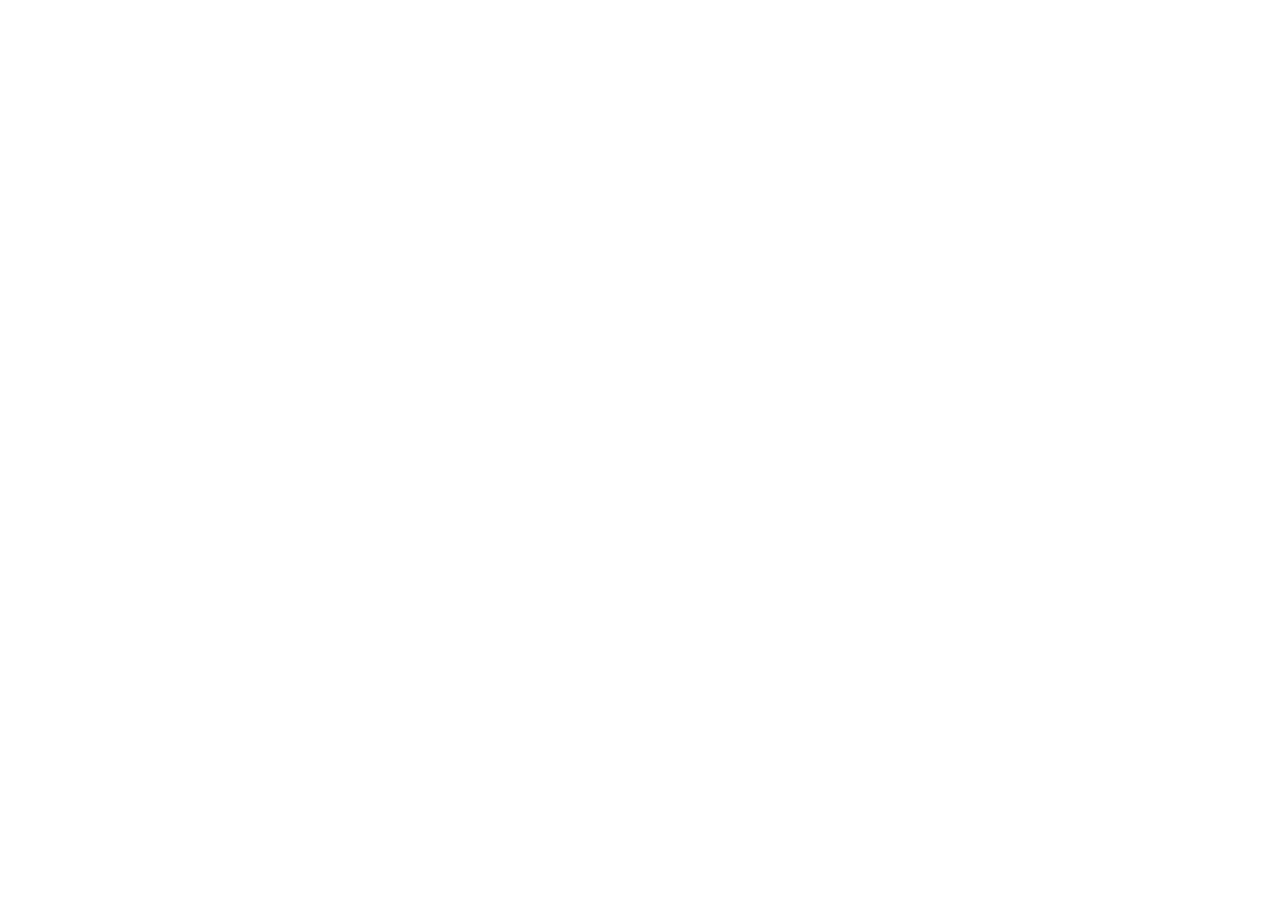
==== index.html @ 16ee1bc9 "day_3" ====
<!DOCTYPE html>
<html lang="en">
<head>
    <meta charset="UTF-8">
    <meta name="viewport" content="width=device-width, initial-scale=1.0">
    <title>Day_3-JS</title>
    <script src="script.js"></script>
</head>
<body>
    
</body>
</html>
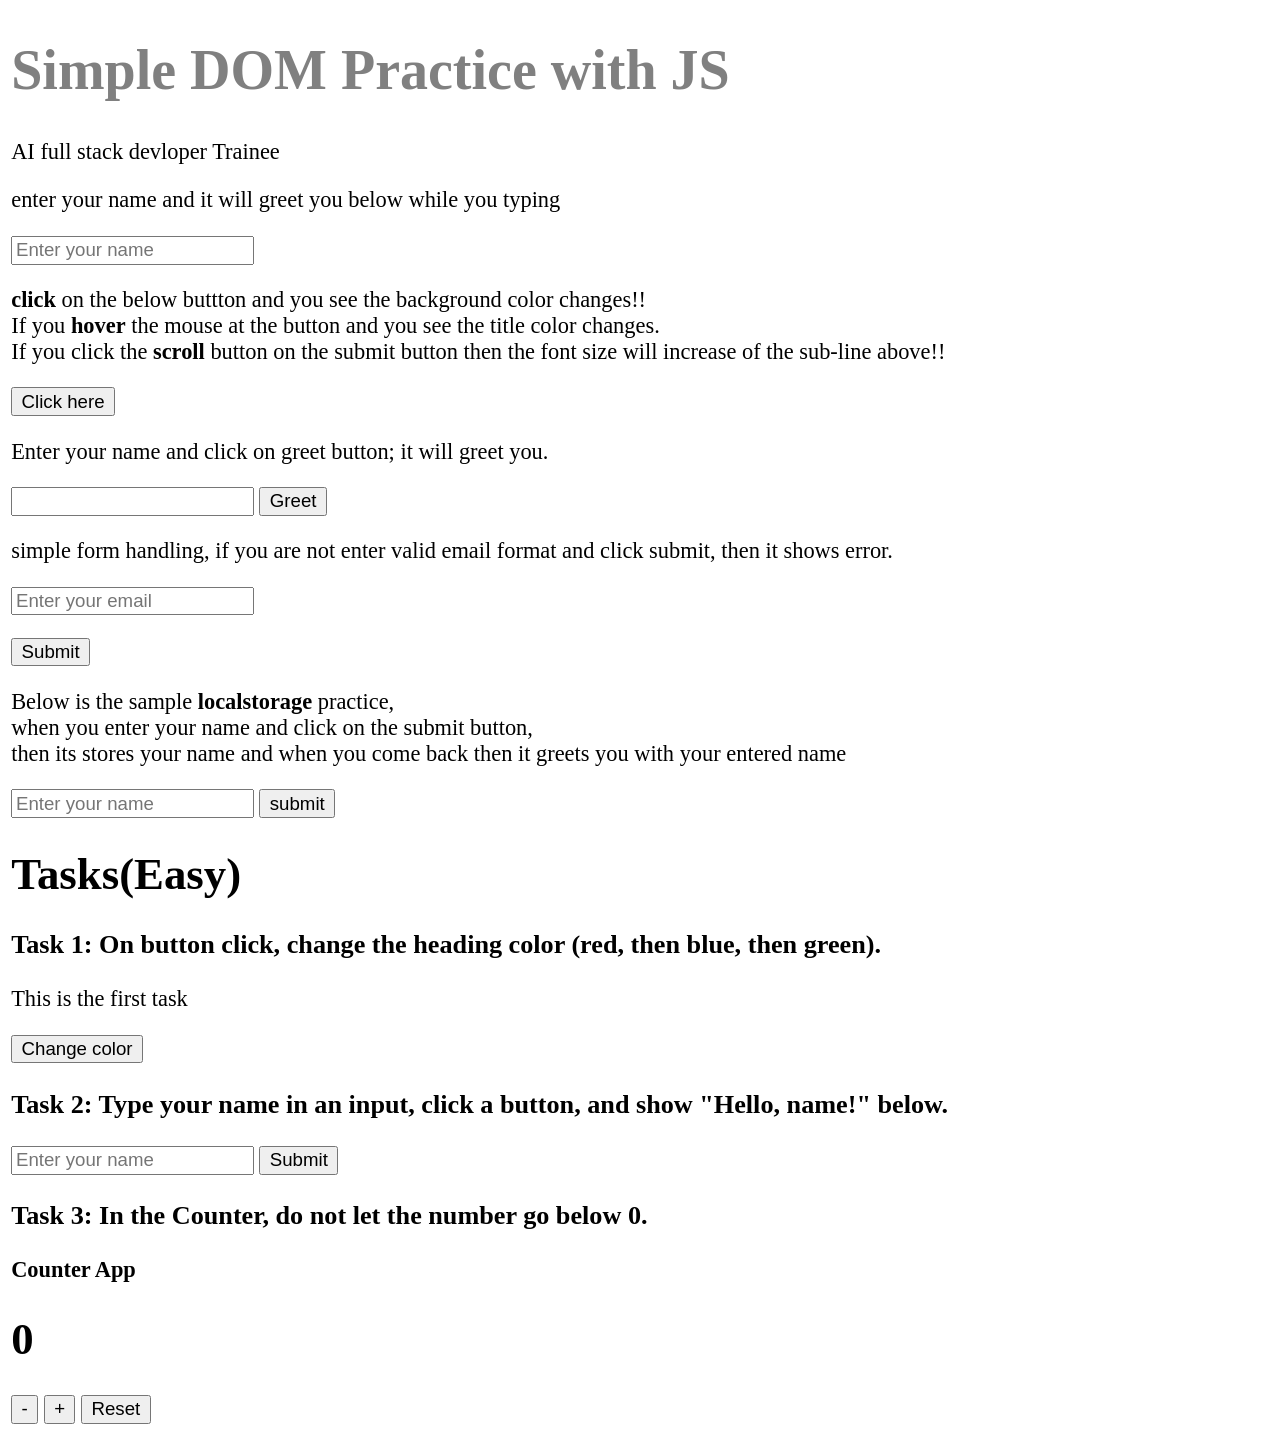
==== commit 3b70f54c: "day_4" ====
--- a/index.html
+++ b/index.html
@@ -3,10 +3,72 @@
 <head>
     <meta charset="UTF-8">
     <meta name="viewport" content="width=device-width, initial-scale=1.0">
-    <title>Day_3-JS</title>
-    <script src="script.js"></script>
+    <title>Day-4 (DOM)</title>
 </head>
-<body>
+<body style="zoom: 140%;">
+    <h1 id="title">Simple DOM Practice with JS</h1>
+    <p class="para">AI full stack devloper Trainee</p>
+    <P>enter your name and it will greet you below while you typing</P>
+    <input type="text" placeholder="Enter your name" id="uname">
+    <p id="result"></p>
+
+    <p><b>click</b> on the below buttton and you see the background color changes!! <br>
+    If you <strong>hover</strong> the mouse at the button and you see the title color changes.<br>
+    If you click the <b>scroll</b> button on the submit button then the font size will increase of the sub-line above!!
+
+    </p>
+    <button id="btn">Click here</button><br>
     
+    <!-- simple input and greet with that input -->
+    <p> Enter your name and click on greet button; it will greet you.
+    </p>
+    <input type="text" id="nameInp">
+    <button id="greetBtn">Greet</button>
+    <p id="output"></p>
+
+    <ul id="list"></ul>
+
+      <!-- form handling -->
+    <p>simple form handling, if you are not enter valid email format and click submit, then it shows error.</p>
+    <form id="myform">
+        <input type="text" placeholder="Enter your email" id="email">
+        <p id="error" style="color: red;"></p>
+        <button type="submit">Submit</button>
+    </form>
+
+    <!-- local storage practice code-->
+    <p>Below is the sample <b>localstorage</b> practice,<br> when you enter your name and click on the submit button,<br> then its stores your name and when you come back then it greets you with your entered name</p>
+    <input type="text" placeholder="Enter your name" id="username">
+    <button type="submit" id="sub">submit</button>
+    <p id="data"></p>
+
+<!-- easy -->
+<!-- Task-1 -->
+    <h1>Tasks(Easy)</h1>
+    <h3>Task 1: On button click, change the heading color (red, then blue, then green).</h3>
+<!-- actual task -->
+    <p id="title1">This is the first task</p>
+    <button id="btn1">Change color</button>
+
+<!-- Task-2 -->
+    <h3>Task 2: Type your name in an input, click a button, and show "Hello, name!" below.</h3>
+
+    <input type="text" id="input1" placeholder="Enter your name">
+    <button id="sub1">Submit</button>
+    <p id="output1"></p>
+
+
+    <!-- Task-3 -->
+    <h3>Task 3: In the Counter, do not let the number go below 0.</h3>
+    <label for="title" style="font-weight: bold;">Counter App</label>
+    <h1 id="count">0</h1>
+    <button type="submit" id="minus">-</button>
+    <button type="submit" id="plus">+</button>
+    <button type="reset" id="reset">Reset</button>
+
+
+<script src="script.js"></script>
 </body>
+    
+  
 </html>
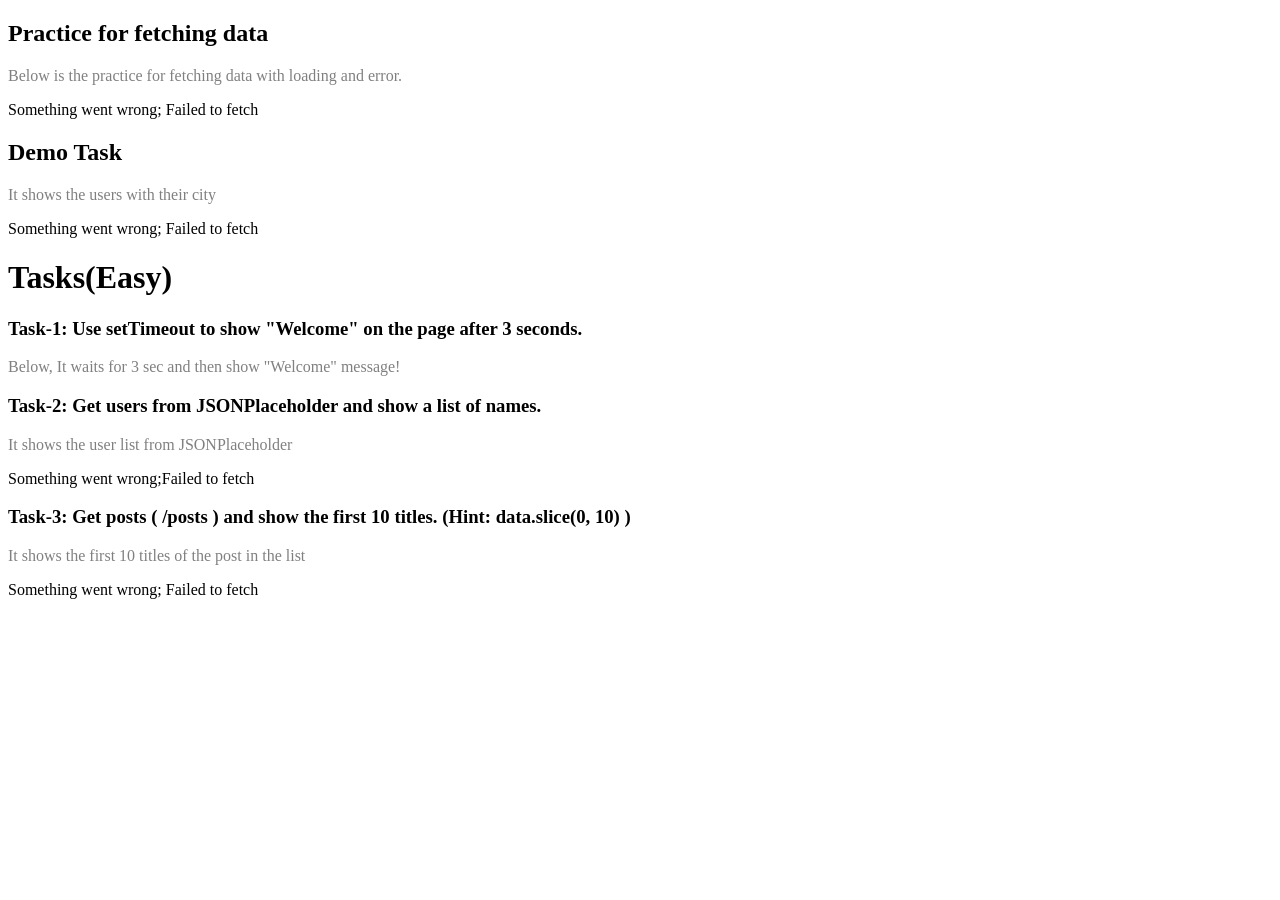
==== commit 214e2c60: "Day_5" ====
--- a/index.html
+++ b/index.html
@@ -3,72 +3,51 @@
 <head>
     <meta charset="UTF-8">
     <meta name="viewport" content="width=device-width, initial-scale=1.0">
-    <title>Day-4 (DOM)</title>
+    <title>Day-5 JS</title>
 </head>
-<body style="zoom: 140%;">
-    <h1 id="title">Simple DOM Practice with JS</h1>
-    <p class="para">AI full stack devloper Trainee</p>
-    <P>enter your name and it will greet you below while you typing</P>
-    <input type="text" placeholder="Enter your name" id="uname">
-    <p id="result"></p>
+<body>
+    <div>
+        <h2>Practice for fetching data</h2>
+        <p style="color: gray;">Below is the practice for fetching data with loading and error.</p>
+        <p id="status1"></p>
+        <ol id="userlist"></ol>
+    </div>
+    
 
-    <p><b>click</b> on the below buttton and you see the background color changes!! <br>
-    If you <strong>hover</strong> the mouse at the button and you see the title color changes.<br>
-    If you click the <b>scroll</b> button on the submit button then the font size will increase of the sub-line above!!
+    <!-- demo task -->
+    <h2>Demo Task</h2>
+    <div>
+        <p style="color: gray;">It shows the users with their city</p>
+        <p id="status2"></p>
+        <ul id="userlist1"></ul>
+    </div>
 
-    </p>
-    <button id="btn">Click here</button><br>
-    
-    <!-- simple input and greet with that input -->
-    <p> Enter your name and click on greet button; it will greet you.
-    </p>
-    <input type="text" id="nameInp">
-    <button id="greetBtn">Greet</button>
-    <p id="output"></p>
+    <h1>Tasks(Easy)</h1>
+    <!-- Task-1 -->
+    <div>
+        <h3>Task-1: Use setTimeout to show "Welcome" on the page after 3 seconds.</h3>
+        <p style="color: gray;">Below, It waits for 3 sec and then show "Welcome" message!</p>
+        <p id="greet"></p>
+    </div>
 
-    <ul id="list"></ul>
+    <!-- Task-2 -->
+     <div>
+        <h3>Task-2: Get users from JSONPlaceholder and show a list of names.</h3>
+        <p style="color: gray;">It shows the user list from JSONPlaceholder</p>
+        <p id="status4"></p>
+        <ol id="list1"></ol>
+    </div>
+    <!-- Task-3 -->
 
-      <!-- form handling -->
-    <p>simple form handling, if you are not enter valid email format and click submit, then it shows error.</p>
-    <form id="myform">
-        <input type="text" placeholder="Enter your email" id="email">
-        <p id="error" style="color: red;"></p>
-        <button type="submit">Submit</button>
-    </form>
-
-    <!-- local storage practice code-->
-    <p>Below is the sample <b>localstorage</b> practice,<br> when you enter your name and click on the submit button,<br> then its stores your name and when you come back then it greets you with your entered name</p>
-    <input type="text" placeholder="Enter your name" id="username">
-    <button type="submit" id="sub">submit</button>
-    <p id="data"></p>
-
-<!-- easy -->
-<!-- Task-1 -->
-    <h1>Tasks(Easy)</h1>
-    <h3>Task 1: On button click, change the heading color (red, then blue, then green).</h3>
-<!-- actual task -->
-    <p id="title1">This is the first task</p>
-    <button id="btn1">Change color</button>
-
-<!-- Task-2 -->
-    <h3>Task 2: Type your name in an input, click a button, and show "Hello, name!" below.</h3>
-
-    <input type="text" id="input1" placeholder="Enter your name">
-    <button id="sub1">Submit</button>
-    <p id="output1"></p>
+    <div>
+        <h3>Task-3: Get posts ( /posts ) and show the first 10 titles. (Hint: data.slice(0, 10) )</h3>
+        <p style="color: gray;">It shows the first 10 titles of the post in the list</p>
+        <p id="status3"></p>
+        <ol id="userpost"></ol>
+    </div>
 
 
-    <!-- Task-3 -->
-    <h3>Task 3: In the Counter, do not let the number go below 0.</h3>
-    <label for="title" style="font-weight: bold;">Counter App</label>
-    <h1 id="count">0</h1>
-    <button type="submit" id="minus">-</button>
-    <button type="submit" id="plus">+</button>
-    <button type="reset" id="reset">Reset</button>
 
-
-<script src="script.js"></script>
+    <script src="script.js"></script>
 </body>
-    
-  
 </html>
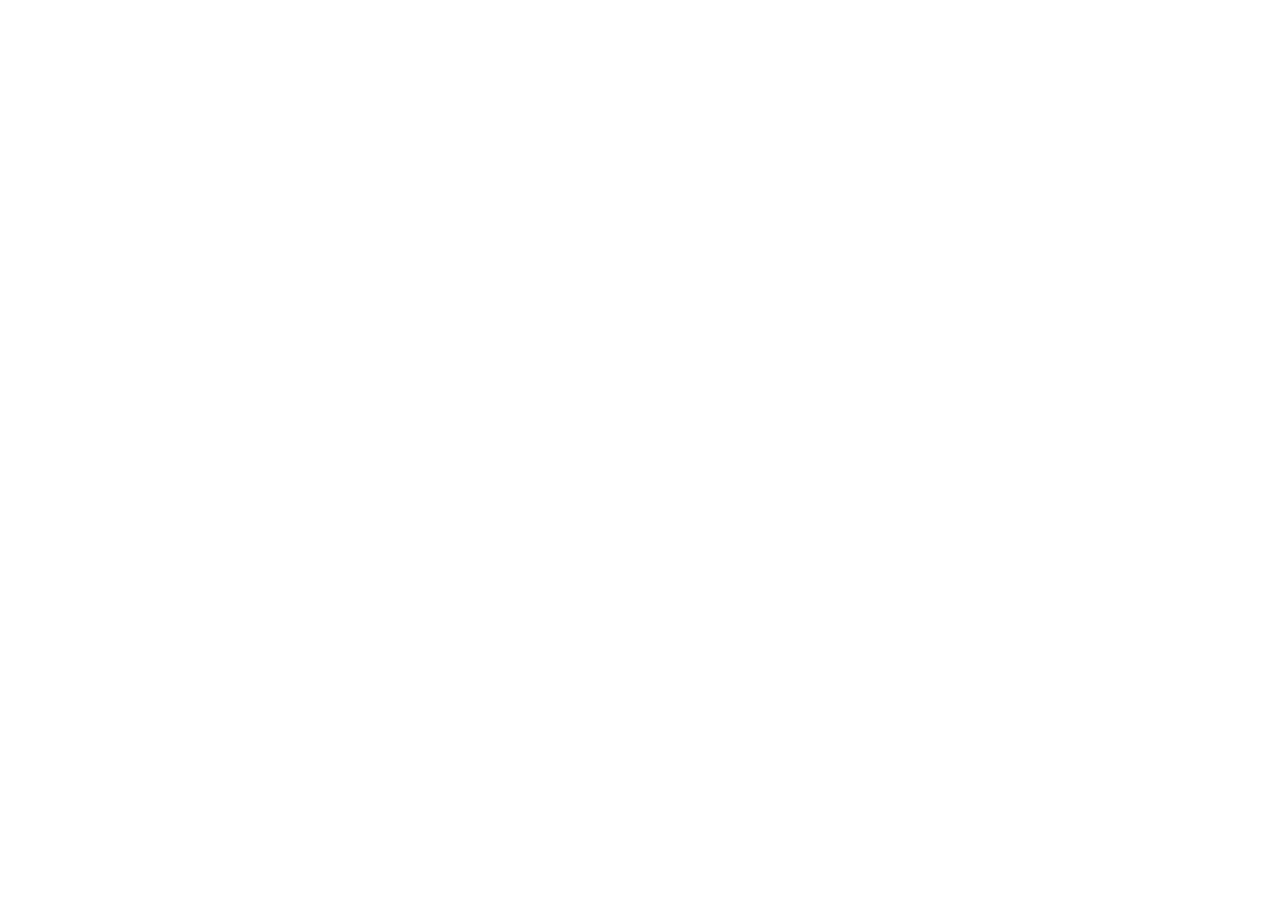
==== commit bfefab91: "latest" ====
--- a/index.html
+++ b/index.html
@@ -3,51 +3,10 @@
 <head>
     <meta charset="UTF-8">
     <meta name="viewport" content="width=device-width, initial-scale=1.0">
-    <title>Day-5 JS</title>
+    <title>Day_1</title>
+    <script src="script.js"></script>
 </head>
 <body>
-    <div>
-        <h2>Practice for fetching data</h2>
-        <p style="color: gray;">Below is the practice for fetching data with loading and error.</p>
-        <p id="status1"></p>
-        <ol id="userlist"></ol>
-    </div>
     
-
-    <!-- demo task -->
-    <h2>Demo Task</h2>
-    <div>
-        <p style="color: gray;">It shows the users with their city</p>
-        <p id="status2"></p>
-        <ul id="userlist1"></ul>
-    </div>
-
-    <h1>Tasks(Easy)</h1>
-    <!-- Task-1 -->
-    <div>
-        <h3>Task-1: Use setTimeout to show "Welcome" on the page after 3 seconds.</h3>
-        <p style="color: gray;">Below, It waits for 3 sec and then show "Welcome" message!</p>
-        <p id="greet"></p>
-    </div>
-
-    <!-- Task-2 -->
-     <div>
-        <h3>Task-2: Get users from JSONPlaceholder and show a list of names.</h3>
-        <p style="color: gray;">It shows the user list from JSONPlaceholder</p>
-        <p id="status4"></p>
-        <ol id="list1"></ol>
-    </div>
-    <!-- Task-3 -->
-
-    <div>
-        <h3>Task-3: Get posts ( /posts ) and show the first 10 titles. (Hint: data.slice(0, 10) )</h3>
-        <p style="color: gray;">It shows the first 10 titles of the post in the list</p>
-        <p id="status3"></p>
-        <ol id="userpost"></ol>
-    </div>
-
-
-
-    <script src="script.js"></script>
 </body>
 </html>
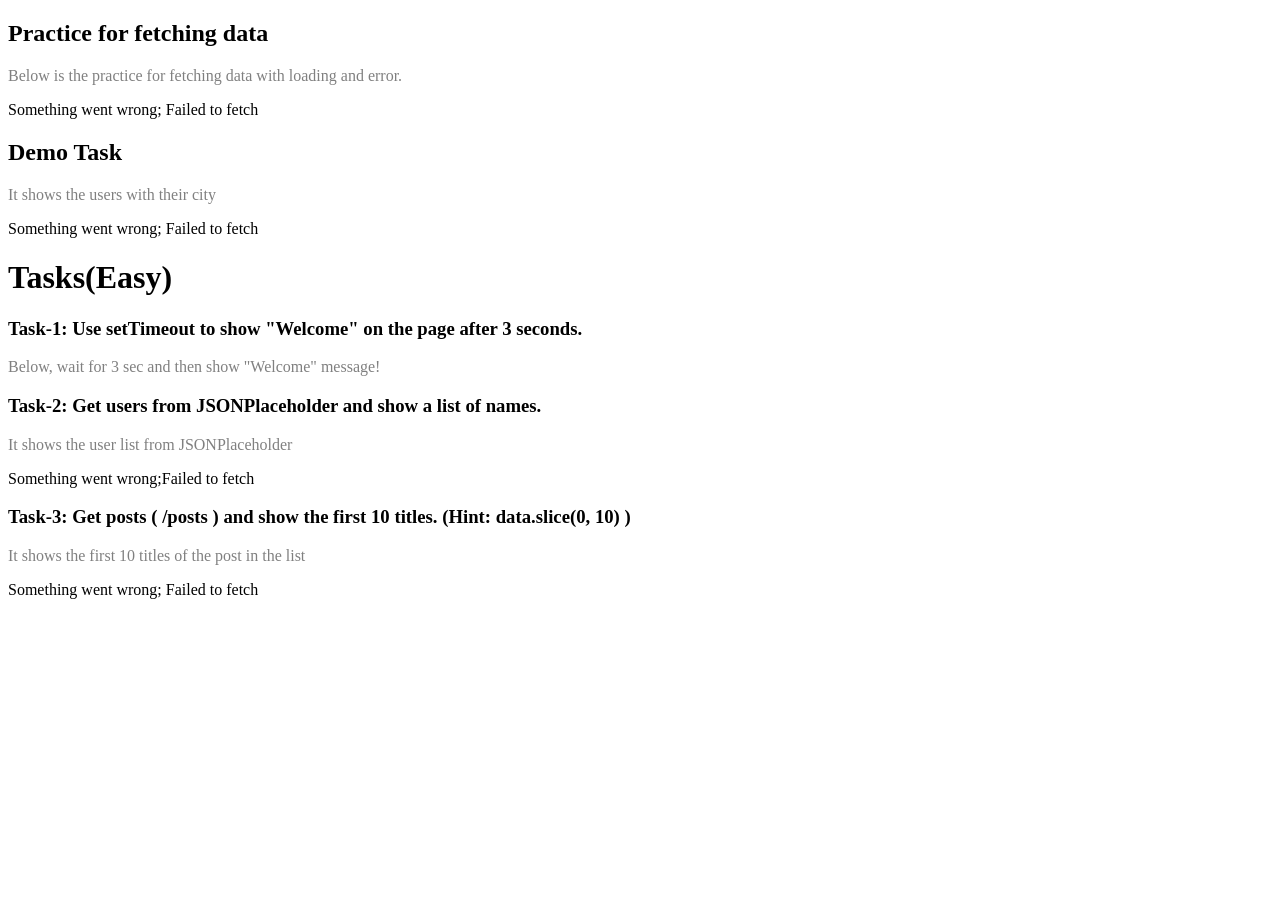
==== commit 0631da04: "day_ done" ====
--- a/index.html
+++ b/index.html
@@ -3,10 +3,49 @@
 <head>
     <meta charset="UTF-8">
     <meta name="viewport" content="width=device-width, initial-scale=1.0">
-    <title>Day_1</title>
-    <script src="script.js"></script>
+    <title>Day-5 JS</title>
 </head>
 <body>
-    
+    <div>
+        <h2>Practice for fetching data</h2>
+        <p style="color: gray;">Below is the practice for fetching data with loading and error.</p>
+        <p id="status1"></p>
+        <ol id="userlist"></ol>
+    </div>
+
+    <!-- demo task -->
+    <h2>Demo Task</h2>
+    <div>
+        <p style="color: gray;">It shows the users with their city</p>
+        <p id="status2"></p>
+        <ul id="userlist1"></ul>
+    </div>
+
+    <h1>Tasks(Easy)</h1>
+    <!-- Task-1 -->
+    <div>
+        <h3>Task-1: Use setTimeout to show "Welcome" on the page after 3 seconds.</h3>
+        <p style="color: gray;">Below, wait for 3 sec and then show "Welcome" message!</p>
+        <p id="greet"></p>
+    </div>
+
+    <!-- Task-2 -->
+     <div>
+        <h3>Task-2: Get users from JSONPlaceholder and show a list of names.</h3>
+        <p style="color: gray;">It shows the user list from JSONPlaceholder</p>
+        <p id="status4"></p>
+        <ol id="list1"></ol>
+    </div>
+
+    <!-- Task-3 -->
+    <div>
+        <h3>Task-3: Get posts ( /posts ) and show the first 10 titles. (Hint: data.slice(0, 10) )</h3>
+        <p style="color: gray;">It shows the first 10 titles of the post in the list</p>
+        <p id="status3"></p>
+        <ol id="userpost"></ol>
+    </div>
+
+
+    <script src="script.js"></script>
 </body>
 </html>
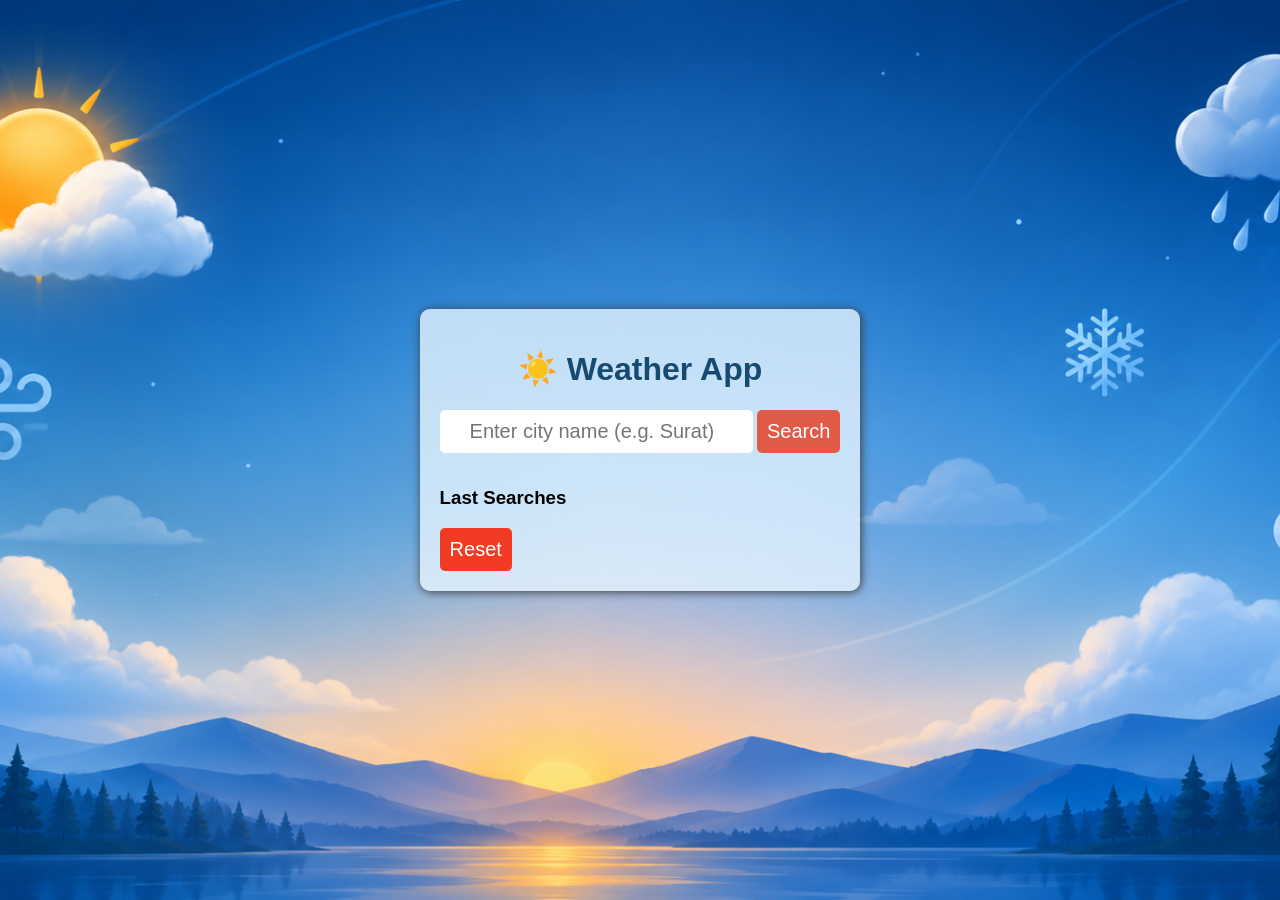
==== commit f5955731: "weather app" ====
--- a/index.html
+++ b/index.html
@@ -1,51 +1,30 @@
 <!DOCTYPE html>
 <html lang="en">
-<head>
-    <meta charset="UTF-8">
-    <meta name="viewport" content="width=device-width, initial-scale=1.0">
-    <title>Day-5 JS</title>
+<head> 
+	<meta charset="UTF-8"> 
+	<meta name="viewport" content="width=device-width, initial-scale=1.0"> 
+	<title>Weather App</title> 
+	<link rel="stylesheet" href="style.css">
 </head>
-<body>
-    <div>
-        <h2>Practice for fetching data</h2>
-        <p style="color: gray;">Below is the practice for fetching data with loading and error.</p>
-        <p id="status1"></p>
-        <ol id="userlist"></ol>
+<body> 
+<div class="app"> 
+	<h1 id="title">☀️ Weather App</h1> 
+	
+    <form id="searchForm"> 
+	    <input id="cityInput" placeholder="Enter city name (e.g. Surat)"> 
+	    <button type="submit" id="sub">Search</button> 
+	</form> 
+	
+    <p id="status"></p> 
+	<div id="result"></div> 
+
+    <div id="recentSearches">
+        <h3 id="lastsearch">Last Searches</h3>
+        <ul id="searchList"></ul>
     </div>
-
-    <!-- demo task -->
-    <h2>Demo Task</h2>
-    <div>
-        <p style="color: gray;">It shows the users with their city</p>
-        <p id="status2"></p>
-        <ul id="userlist1"></ul>
-    </div>
-
-    <h1>Tasks(Easy)</h1>
-    <!-- Task-1 -->
-    <div>
-        <h3>Task-1: Use setTimeout to show "Welcome" on the page after 3 seconds.</h3>
-        <p style="color: gray;">Below, wait for 3 sec and then show "Welcome" message!</p>
-        <p id="greet"></p>
-    </div>
-
-    <!-- Task-2 -->
-     <div>
-        <h3>Task-2: Get users from JSONPlaceholder and show a list of names.</h3>
-        <p style="color: gray;">It shows the user list from JSONPlaceholder</p>
-        <p id="status4"></p>
-        <ol id="list1"></ol>
-    </div>
-
-    <!-- Task-3 -->
-    <div>
-        <h3>Task-3: Get posts ( /posts ) and show the first 10 titles. (Hint: data.slice(0, 10) )</h3>
-        <p style="color: gray;">It shows the first 10 titles of the post in the list</p>
-        <p id="status3"></p>
-        <ol id="userpost"></ol>
-    </div>
-
-
-    <script src="script.js"></script>
+    <button type="reset" id="rst">Reset</button>
+</div>
+ 
+<script src="script.js"></script>
 </body>
 </html>
--- a/style.css
+++ b/style.css
@@ -0,0 +1,90 @@
+body {
+    display: flex;
+    justify-content: center;
+    align-items: center;
+    min-height: 100vh;
+    margin: 0;
+    background-image: url("bg.png");
+    background-size: cover;
+    background-position: center;
+    background-repeat: no-repeat;
+    background-attachment: fixed;
+    min-height: 100vh;
+}
+
+.app {
+    font-family: 'Lucida Sans', 'Lucida Sans Regular', 'Lucida Grande', 'Lucida Sans Unicode', Geneva, Verdana, sans-serif;
+    height: auto;
+    box-sizing: border-box;
+    box-shadow: 1px 1px 10px rgb(60, 59, 59);
+    border-radius: 10px;
+    padding: 20px;
+    background-color: rgba(234, 246, 255, 0.78)
+}
+
+#title {
+    text-align: center;
+    color: #174A70
+}
+.searchForm {
+    justify-content: center;
+    align-items: center;
+    margin-top: 10px;
+}
+
+#cityInput {
+    max-width: 100%;
+    font-size: 20px;
+    border: 1px #B8D2E3;
+    border-radius: 5px;
+    padding: 10px 30px;
+    color: #263746;
+    background-color: #ffffff;
+}
+
+#sub {
+    font-size: 20px;
+    padding: 10px;
+    border: 1px #B8D2E3;
+    border-radius: 5px;
+    cursor: pointer;
+    color: #FFFFFF;
+    background-color: #E05A47;
+}
+#sub:hover {
+    opacity: 0.7;
+}
+
+.temp {
+    font-size: 32px;
+    font-weight: bold;
+}
+
+.hot {
+    color: #E53935;
+}
+
+.cold {
+    color: #1976D2;
+}
+
+.normal {
+    color: #E87942;
+}
+
+#result {
+    display: flex;
+    justify-content: center;
+    text-align: center;
+    font-size: large;
+}
+
+#rst {
+    padding: 10px;
+    border: 1px #B8D2E3;
+    border-radius: 5px;
+    color: #FFFFFF;
+    background-color: #f23b23;
+    font-size: 20px;
+    cursor: pointer;
+}
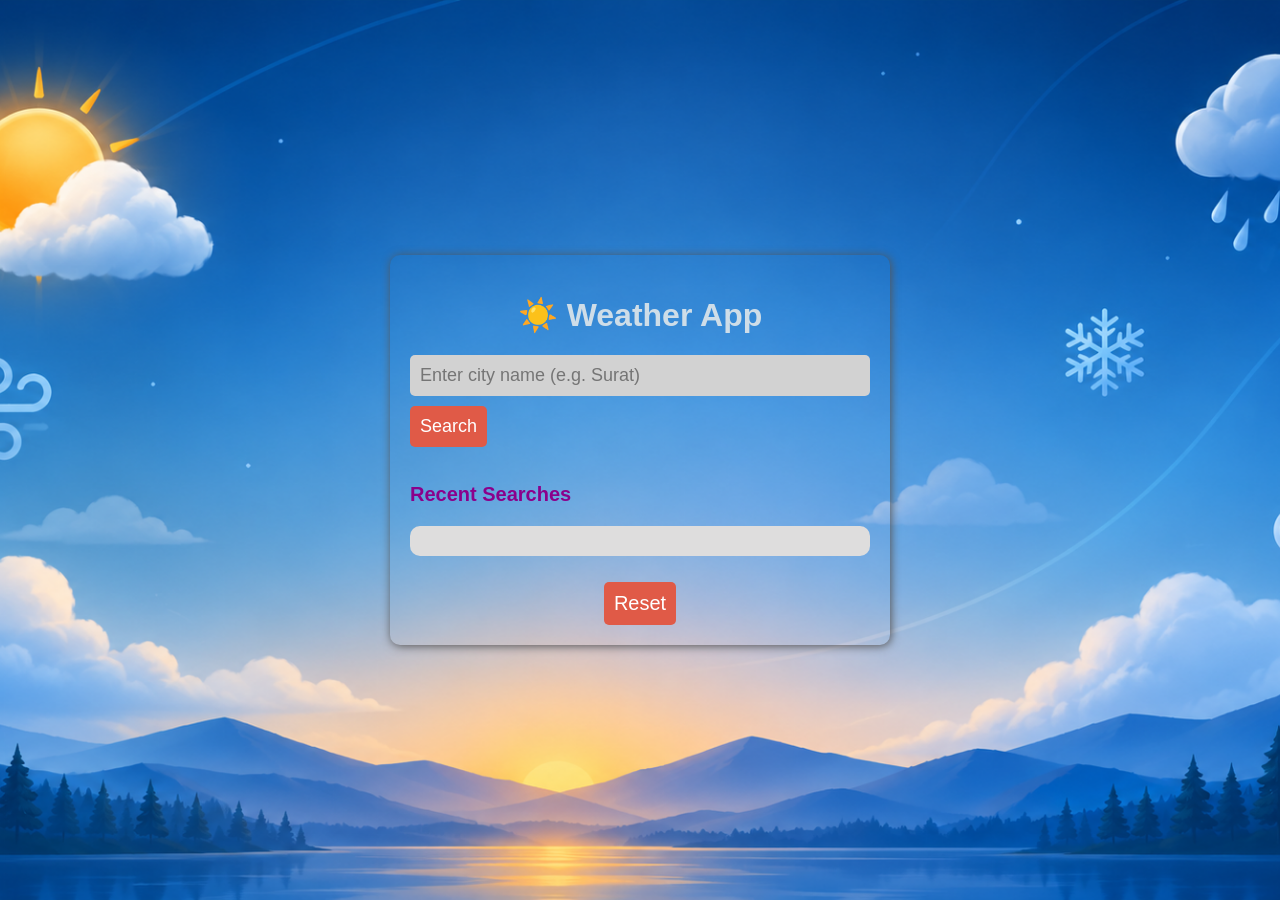
==== commit aa008f0c: "weather-app done" ====
--- a/index.html
+++ b/index.html
@@ -19,10 +19,12 @@
 	<div id="result"></div> 
 
     <div id="recentSearches">
-        <h3 id="lastsearch">Last Searches</h3>
+        <h3 id="lastsearch">Recent Searches</h3>
         <ul id="searchList"></ul>
     </div>
-    <button type="reset" id="rst">Reset</button>
+    <div class="resetbtn">
+		<button type="reset" id="rst">Reset</button>
+	</div>
 </div>
  
 <script src="script.js"></script>
--- a/style.css
+++ b/style.css
@@ -4,6 +4,9 @@
     align-items: center;
     min-height: 100vh;
     margin: 0;
+    box-sizing: border-box;
+    padding: 20px;
+
     background-image: url("bg.png");
     background-size: cover;
     background-position: center;
@@ -13,43 +16,52 @@
 }
 
 .app {
-    font-family: 'Lucida Sans', 'Lucida Sans Regular', 'Lucida Grande', 'Lucida Sans Unicode', Geneva, Verdana, sans-serif;
+    font-family: 'Lucida Sans', sans-serif;
+    width: 500px;
+    max-width: 100%;
     height: auto;
     box-sizing: border-box;
-    box-shadow: 1px 1px 10px rgb(60, 59, 59);
+    box-shadow: 1px 1px 10px rgb(86, 84, 84);
     border-radius: 10px;
     padding: 20px;
-    background-color: rgba(234, 246, 255, 0.78)
+    /* background-color: rgba(234, 246, 255, 0.78); */
+    margin: 20px;
 }
 
 #title {
     text-align: center;
-    color: #174A70
+    color: #cedde8
 }
 .searchForm {
+    display: flex;
     justify-content: center;
     align-items: center;
+    gap: 10px;
     margin-top: 10px;
 }
 
 #cityInput {
-    max-width: 100%;
-    font-size: 20px;
+    width: 100%;
+    min-width: 0;
+    box-sizing: border-box;
+    font-size: 18px;
     border: 1px #B8D2E3;
     border-radius: 5px;
-    padding: 10px 30px;
+    padding: 10px;
     color: #263746;
-    background-color: #ffffff;
+    background-color: #d2d2d2;
 }
 
 #sub {
-    font-size: 20px;
+    margin-top: 10px;
+    font-size: 18px;
     padding: 10px;
     border: 1px #B8D2E3;
     border-radius: 5px;
     cursor: pointer;
     color: #FFFFFF;
     background-color: #E05A47;
+    white-space: nowrap;
 }
 #sub:hover {
     opacity: 0.7;
@@ -61,15 +73,15 @@
 }
 
 .hot {
-    color: #E53935;
+    color: red;
 }
 
 .cold {
-    color: #1976D2;
+    color: blue;
 }
 
 .normal {
-    color: #E87942;
+    color: orange;
 }
 
 #result {
@@ -79,12 +91,85 @@
     font-size: large;
 }
 
+.resetbtn {
+    display: flex;
+    justify-content: center;
+}
 #rst {
     padding: 10px;
     border: 1px #B8D2E3;
     border-radius: 5px;
     color: #FFFFFF;
-    background-color: #f23b23;
+    background-color: #E05A47;
     font-size: 20px;
     cursor: pointer;
+    margin-top: 10px;
+}
+#rst:hover {
+    opacity: 0.7;
+}
+
+#lastsearch {
+    color: darkmagenta;
+    font-size: 20px;
+}
+
+#searchList {
+    display: flex;
+    gap: 30px;
+    justify-content: center;
+    color: chocolate;
+    background-color: rgb(222, 221, 221);
+    border-radius: 10px;
+    max-width: auto;
+    padding: 15px;
+}
+
+@media screen and (max-width: 480px) {
+
+    body {
+        padding: 10px;
+        background-attachment: scroll;
+    }
+
+    .app {
+        width: 100%;
+        padding: 15px;
+        margin: 0;
+    }
+
+    #title {
+        font-size: 22px;
+    }
+    .searchForm {
+        flex-direction: column;
+        gap: 10px;
+    }
+    #cityInput {
+        width: 100%;
+        font-size: 16px;
+        padding: 12px;
+    }
+    #sub {
+        width: 100%;
+        font-size: 16px;
+        padding: 12px;
+    }
+    .temp {
+        font-size: 28px;
+    }
+    #result {
+        font-size: 16px;
+    }
+    #rst {
+        width: 100%;
+        font-size: 18px;
+    }
+    #lastsearch {
+        font-size: 18px;
+    }
+    #searchList {
+        padding: 10px;
+        overflow-wrap: anywhere;
+    }
 }
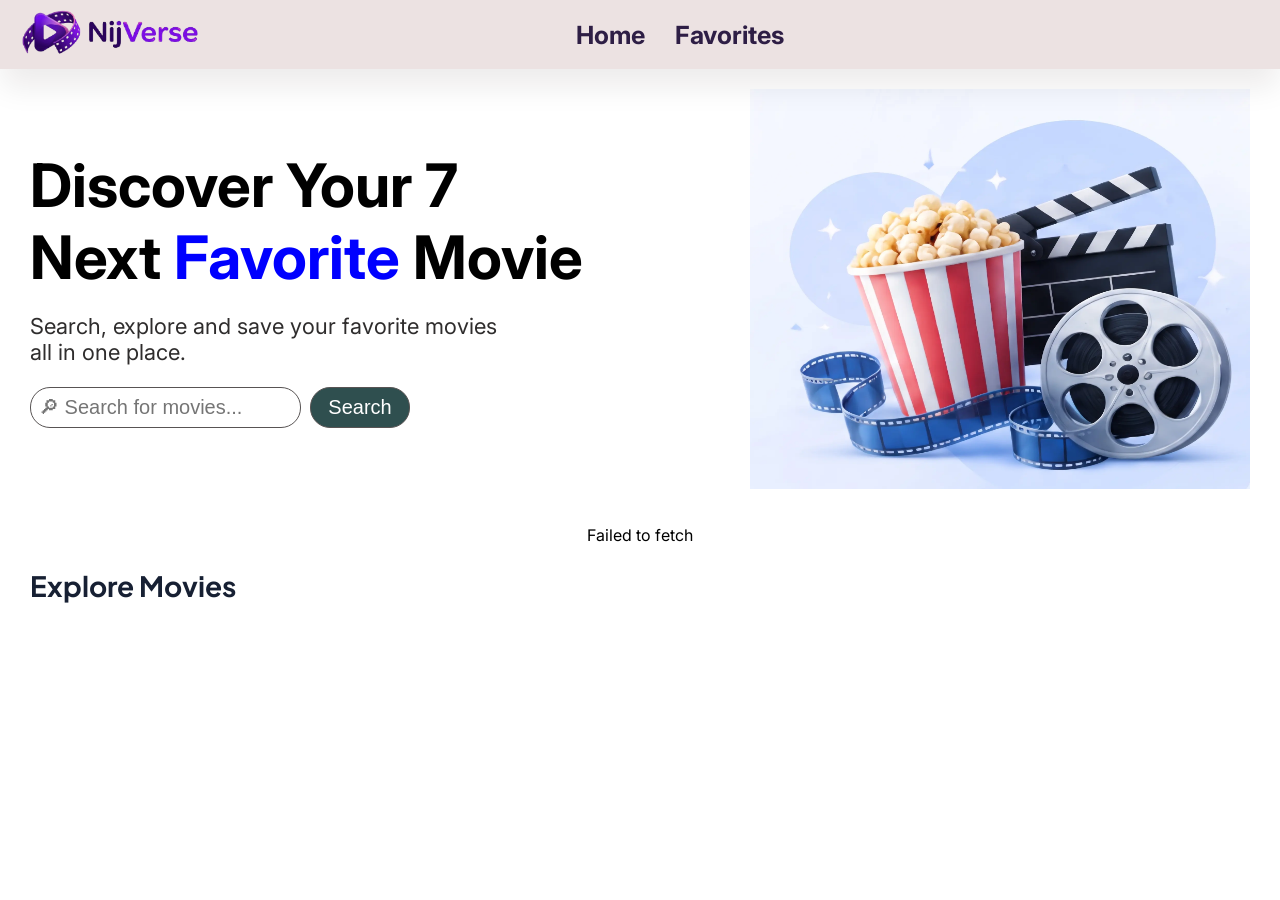
==== commit f9496e7f: "movie app" ====
--- a/index.html
+++ b/index.html
@@ -1,32 +1,49 @@
 <!DOCTYPE html>
 <html lang="en">
-<head> 
-	<meta charset="UTF-8"> 
-	<meta name="viewport" content="width=device-width, initial-scale=1.0"> 
-	<title>Weather App</title> 
-	<link rel="stylesheet" href="style.css">
+<head>
+    <meta charset="UTF-8">
+    <meta name="viewport" content="width=device-width, initial-scale=1.0">
+    <title>Movie App</title>
+    <link rel="stylesheet" href="style.css">
+    <link rel="preconnect" href="https://fonts.googleapis.com">
+    <link rel="preconnect" href="https://fonts.gstatic.com" crossorigin>
+    <link href="https://fonts.googleapis.com/css2?family=Inter:wght@400;500;600&family=Plus+Jakarta+Sans:wght@600;700;800&display=swap" rel="stylesheet">
 </head>
-<body> 
-<div class="app"> 
-	<h1 id="title">☀️ Weather App</h1> 
-	
-    <form id="searchForm"> 
-	    <input id="cityInput" placeholder="Enter city name (e.g. Surat)"> 
-	    <button type="submit" id="sub">Search</button> 
-	</form> 
-	
-    <p id="status"></p> 
-	<div id="result"></div> 
+<body>
+    <nav class="navi">
+            <div id="logo">
+                <img src="logo.png" alt="Nijverse">
+            </div>
+            <div id="items">
+                <a href="index.html" id="homep">Home</a>
+                <a href="favorites.html" id="fav">Favorites</a>
+            </div>
+    </nav>
+    <div class="body">
+        <main class="main">
+            <div>
+                <p id="heading">Discover Your 7<br> Next <span id="favorite">Favorite</span> Movie</p>
+                <p id="guide">Search, explore and save your favorite movies<br> all in one place.</p>
 
-    <div id="recentSearches">
-        <h3 id="lastsearch">Recent Searches</h3>
-        <ul id="searchList"></ul>
-    </div>
-    <div class="resetbtn">
-		<button type="reset" id="rst">Reset</button>
-	</div>
-</div>
- 
-<script src="script.js"></script>
+                <div>
+                    <input type="text" placeholder="🔎︎ Search for movies..." id="inp">
+                    <button type="submit" id="subbtn">Search</button>
+            </div>
+            </div>
+            <div>
+                <img src="heroimg.webp" alt="heroimg" id="heroimg">
+            </div>  
+    </div>  
+
+    <!-- movie search -->
+    <p id="status"></p>
+
+        <section id="home">
+            <h2>Explore Movies</h2>
+            <div id="movieContainer"></div>
+            </section>
+        </main>
+    
+    <script src="script.js"></script>
 </body>
 </html>
--- a/style.css
+++ b/style.css
@@ -1,175 +1,298 @@
 body {
+    margin: 0px;
+    font-family: 'Inter', sans-serif;
+    padding-bottom: 15px;
+}
+h1, h2, h3, .navbar a {
+  font-family: 'Plus Jakarta Sans', sans-serif;
+}
+
+.body {
+    padding: 10px;
+}
+.navi {
+    display: flex;
+    align-items: center;
+    position: relative;
+    padding: 5px;
+    position: sticky;
+    top: 0;
+    z-index: 9999;
+    box-shadow: 0 20px 30px -2px rgba(24, 18, 18, 0.08);
+    box-sizing: border-box;
+    width: 100%;
+    background-color: rgb(236, 226, 226);
+}
+
+#logo img {
+    width: 210px;
+    height: 55px;
+    object-fit:cover;
+}
+#items {
     display: flex;
     justify-content: center;
     align-items: center;
-    min-height: 100vh;
-    margin: 0;
-    box-sizing: border-box;
-    padding: 20px;
-
-    background-image: url("bg.png");
-    background-size: cover;
-    background-position: center;
-    background-repeat: no-repeat;
-    background-attachment: fixed;
-    min-height: 100vh;
-}
-
-.app {
-    font-family: 'Lucida Sans', sans-serif;
-    width: 500px;
-    max-width: 100%;
-    height: auto;
-    box-sizing: border-box;
-    box-shadow: 1px 1px 10px rgb(86, 84, 84);
-    border-radius: 10px;
-    padding: 20px;
-    /* background-color: rgba(234, 246, 255, 0.78); */
-    margin: 20px;
-}
-
-#title {
-    text-align: center;
-    color: #cedde8
-}
-.searchForm {
-    display: flex;
-    justify-content: center;
-    align-items: center;
-    gap: 10px;
-    margin-top: 10px;
-}
-
-#cityInput {
-    width: 100%;
-    min-width: 0;
-    box-sizing: border-box;
-    font-size: 18px;
-    border: 1px #B8D2E3;
-    border-radius: 5px;
-    padding: 10px;
-    color: #263746;
-    background-color: #d2d2d2;
-}
-
-#sub {
-    margin-top: 10px;
-    font-size: 18px;
-    padding: 10px;
-    border: 1px #B8D2E3;
-    border-radius: 5px;
-    cursor: pointer;
-    color: #FFFFFF;
-    background-color: #E05A47;
-    white-space: nowrap;
-}
-#sub:hover {
-    opacity: 0.7;
-}
-
-.temp {
-    font-size: 32px;
+    position: absolute;
+    gap: 30px;
+    left: 45%;
+    font-size: 25px;
+    font-weight: 100;
+}
+#homep:hover {
+    opacity: 0.5;
+}
+#fav:hover {
+    opacity: 0.5;
+}
+#items a {
+    text-decoration: none;
+    color: rgb(46, 30, 69);
     font-weight: bold;
 }
-
-.hot {
-    color: red;
-}
-
-.cold {
+.main {
+    padding: 10px 20px;
+    display: flex;
+    justify-content: space-between;
+}
+#heading {
+    font-size: 60px;
+    font-weight: bold;
+    margin-bottom: 20px;
+}
+#favorite {
     color: blue;
 }
-
-.normal {
-    color: orange;
-}
-
-#result {
-    display: flex;
-    justify-content: center;
-    text-align: center;
-    font-size: large;
-}
-
-.resetbtn {
-    display: flex;
-    justify-content: center;
-}
-#rst {
-    padding: 10px;
-    border: 1px #B8D2E3;
-    border-radius: 5px;
-    color: #FFFFFF;
-    background-color: #E05A47;
+#guide {
+    margin-top: 0;
+    font-size: 22px;
+    color: rgb(47, 45, 45);
+}
+
+#inp {
+    box-sizing: border-box;
+    border: 1px solid rgb(88, 84, 84);
+    border-radius: 20px;
+    width: auto;
+    padding: 8px;
+    font-size: 20px;
+}
+#subbtn {
+    box-sizing: border-box;
+    border: 1px solid rgb(88, 84, 84);
+    border-radius: 20px;
+    width: 100px;
+    padding: 8px;
     font-size: 20px;
     cursor: pointer;
-    margin-top: 10px;
-}
-#rst:hover {
-    opacity: 0.7;
-}
-
-#lastsearch {
-    color: darkmagenta;
-    font-size: 20px;
-}
-
-#searchList {
-    display: flex;
-    gap: 30px;
+    background-color: darkslategrey;
+    color: white;
+    margin-left: 5px;
+}
+#subbtn:hover {
+    opacity: 0.8;
+}
+
+#heroimg {
+    display: flex;
+    height: 400px;
+    width: 500px;
+}
+/* Explore Movies Section */
+#home {
+    padding: 0px 30px;
+}
+
+#home h2 {
+    font-size: 28px;
+    color: #172033;
+    margin-bottom: 25px;
+}
+
+/* Movie Grid */
+#movieContainer {
+    display: grid;
+    grid-template-columns: repeat(auto-fit, minmax(200px, 1fr));
+    gap: 25px;
+    width: 100%;
+}
+
+/* Movie Card */
+.moviecard {
+    background-color: #ffffff;
+    padding: 10px;
+    border: 1px solid #E2E8F0;
+    border-radius: 12px;
+    text-align: center;
+    box-shadow: 0 4px 12px rgba(0, 0, 0, 0.06);
+    transition: transform 0.3s ease, box-shadow 0.3s ease;
+}
+
+/* Card Hover */
+.moviecard:hover {
+    transform: translateY(-6px);
+    box-shadow: 0 8px 20px rgba(0, 0, 0, 0.12);
+}
+
+/* Movie Poster */
+.moviecard img {
+    width: 100%;
+    height: 250px;
+    object-fit: cover;
+    border-radius: 8px;
+}
+
+/* Movie Title */
+.moviecard h3 {
+    font-size: 18px;
+    color: #172033;
+    margin: 12px 0 8px;
+}
+
+/* Movie Year */
+.moviecard p {
+    font-size: 15px;
+    color: #64748B;
+}
+
+/* Favorite Button */
+.moviecard button {
+    width: 100%;
+    padding: 10px;
+    border: none;
+    border-radius: 8px;
+    background-color: #2563EB;
+    color: white;
+    font-size: 14px;
+    cursor: pointer;
+    transition: background-color 0.3s ease;
+}
+
+.moviecard button:hover {
+    background-color: #1D4ED8;
+}
+
+.moviecard button:disabled {
+    background-color: #64748B;
+    cursor: not-allowed;
+}
+#status {
+    display: flex;
+    align-items: center;
     justify-content: center;
-    color: chocolate;
-    background-color: rgb(222, 221, 221);
-    border-radius: 10px;
-    max-width: auto;
-    padding: 15px;
-}
-
-@media screen and (max-width: 480px) {
-
-    body {
-        padding: 10px;
-        background-attachment: scroll;
-    }
-
-    .app {
-        width: 100%;
+}
+
+/* Favorites Page */
+
+/* Favorites Page */
+#fav1 {
+    padding-left: 20px;
+    font-size: 30px;
+}
+#favoriteContainer {
+    display: grid;
+    grid-template-columns: repeat(auto-fill, minmax(210px, 240px));
+    justify-content: start;
+    gap: 25px;
+    padding: 20px 30px;
+    width: 100%;
+    box-sizing: border-box;
+}
+
+/* Favorites Heading */
+.favorites-heading {
+    font-size: 28px;
+    color: #172033;
+    margin: 30px;
+}
+
+/* Movie Card */
+#favoriteContainer .moviecard {
+    width: 100%;
+    box-sizing: border-box;
+    background-color: #ffffff;
+    padding: 12px;
+    border: 1px solid #E2E8F0;
+    border-radius: 12px;
+    text-align: center;
+    box-shadow: 0 4px 12px rgba(0, 0, 0, 0.06);
+    transition: transform 0.3s ease;
+}
+
+#favoriteContainer .moviecard:hover {
+    transform: translateY(-5px);
+}
+
+/* Movie Poster */
+#favoriteContainer .moviecard img {
+    display: block;
+    width: 100%;
+    height: 300px;
+    object-fit: cover;
+    object-position: center;
+    border-radius: 8px;
+}
+
+/* Movie Title */
+#favoriteContainer .moviecard h3 {
+    font-size: 18px;
+    color: #172033;
+    margin: 12px 0;
+}
+
+/* Movie Year */
+#favoriteContainer .moviecard p {
+    font-size: 15px;
+    color: #64748B;
+}
+
+/* Remove Button */
+#favoriteContainer .moviecard button {
+    width: 100%;
+    padding: 10px;
+    border: none;
+    border-radius: 8px;
+    background-color: #DC2626;
+    color: white;
+    font-size: 14px;
+    cursor: pointer;
+}
+
+#favoriteContainer .moviecard button:hover {
+    background-color: #B91C1C;
+}
+
+/* Tablet */
+@media (max-width: 768px) {
+    #favoriteContainer {
+        grid-template-columns: repeat(2, minmax(0, 1fr));
+        gap: 15px;
         padding: 15px;
-        margin: 0;
-    }
-
-    #title {
-        font-size: 22px;
-    }
-    .searchForm {
-        flex-direction: column;
-        gap: 10px;
-    }
-    #cityInput {
-        width: 100%;
-        font-size: 16px;
+    }
+
+    #favoriteContainer .moviecard img {
+        height: 250px;
+    }
+}
+
+/* Mobile */
+@media (max-width: 480px) {
+    #favoriteContainer {
+        grid-template-columns: repeat(2, minmax(0, 1fr));
+        gap: 12px;
         padding: 12px;
     }
-    #sub {
-        width: 100%;
-        font-size: 16px;
-        padding: 12px;
-    }
-    .temp {
-        font-size: 28px;
-    }
-    #result {
-        font-size: 16px;
-    }
-    #rst {
-        width: 100%;
-        font-size: 18px;
-    }
-    #lastsearch {
-        font-size: 18px;
-    }
-    #searchList {
-        padding: 10px;
-        overflow-wrap: anywhere;
-    }
-}+
+    #favoriteContainer .moviecard img {
+        height: 190px;
+    }
+
+    #favoriteContainer .moviecard h3 {
+        font-size: 15px;
+    }
+
+    #favoriteContainer .moviecard button {
+        font-size: 12px;
+        padding: 8px 4px;
+    }
+}
